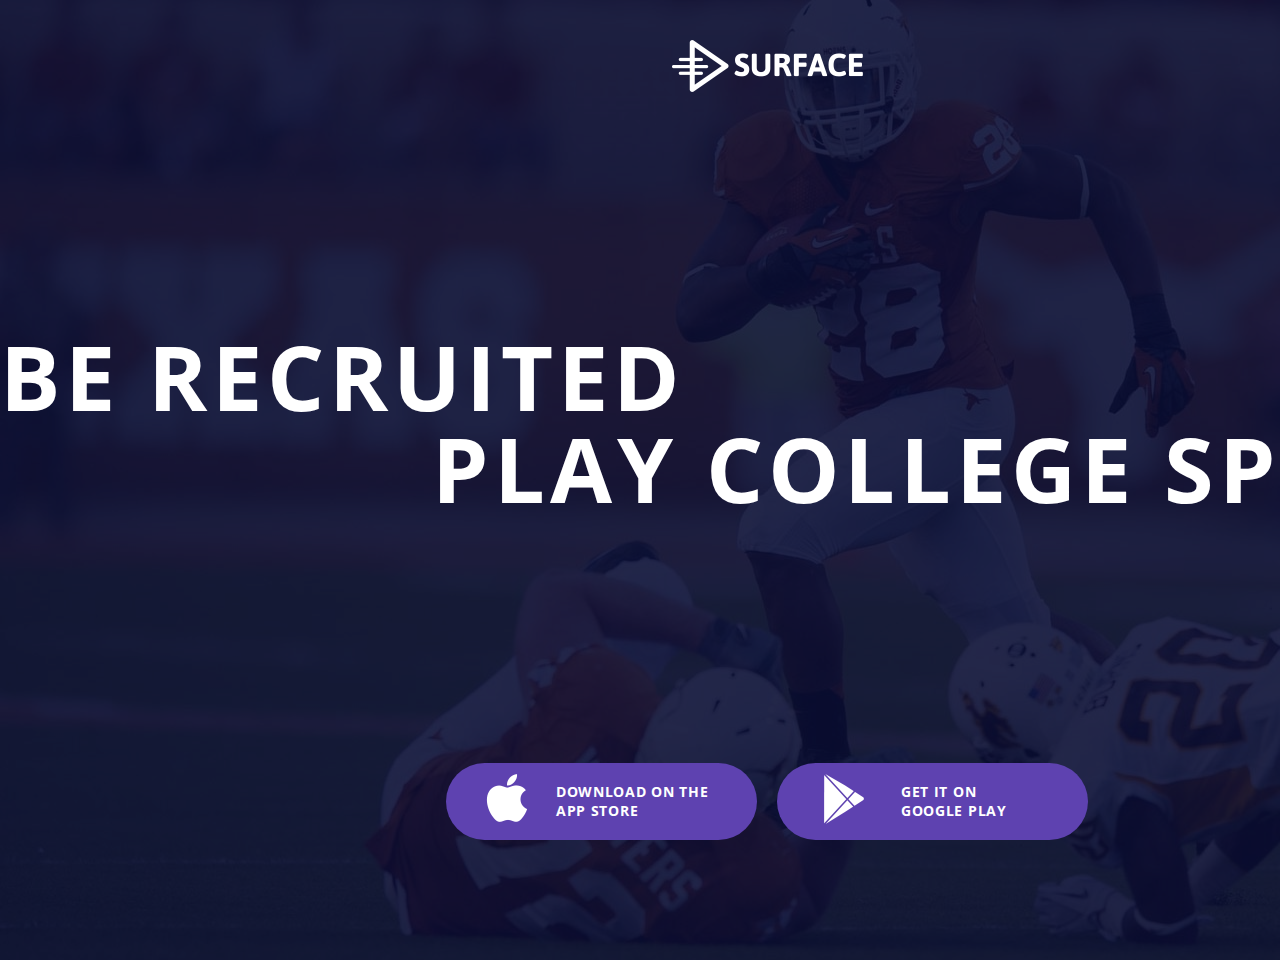
==== PSD_TEMPLATES/Surface_am_football_PSD/index.html @ 129268ed "surface am.football begin, header" ====
<!DOCTYPE html>
<html lang="en">
<head>
    <meta charset="UTF-8">
    <meta name="viewport" content="width=device-width, initial-scale=1.0">
    <title>Surface</title>
    <link rel="stylesheet" href="./css/styles.css" type="text/css">
</head>
<body>
    <header class="bg-dark">
        <div class="header">
       <div class="wrapper center">
        <div class="logo">
            <img src="./images/surface_logo_text.png">
        </div>
        <div class="title">
            <h1>BE RECRUITED</h1>
            <h1>PLAY COLLEGE SPORTS</h1>
        </div>
        <div class="buttons">
            <a href="#" class="button">
                <span>Download on the</span>
                <span>App store</span>
            </a>
            <a href="#" class="button">
                <span>Get it on</span>
                <span>Google play</span>
            </a>
        </div>
       </div>
    </div>
    </header>
    <!--Athlets-->
    <section>

    </section>
    <!--Players-->
    <section>
    <!--Grid 6x-->
    </section>
    <section>

    </section>

    <footer>
    </footer>
</body>
</html>
---- PSD_TEMPLATES/Surface_am_football_PSD/css/styles.css ----
@font-face {
    font-family: Open Sans; /* Имя шрифта */
    src: url(../fonts/OpenSans-Regular.ttf); /* Путь к файлу со шрифтом */
}
@font-face {
    font-family: Open Sans; /* Имя шрифта */
    src: url(../fonts/OpenSans-Bold.ttf); /* Путь к файлу со шрифтом */
}
body {
    color: #000000;
    font-family: "Open Sans", serif;
    font-size: 20px;
    font-weight: 400;
    letter-spacing: 1px;
    margin: 0px;
}
.wrapper {
    margin: 0 auto;
    width: 1534px;
}
.center {
    display:flex;
    flex-direction: column;
    justify-content: space-between;
    height: 960px;
}
.bg-dark {
    background-color: #0a0e34;
}
h1 {
    font-size: 90px;
    font-weight: 700;
    line-height: 31.32px;
    text-transform: uppercase;
    letter-spacing: 4.96px;
}
h2 {
    color: #e7e7e7;
    font-size: 80px;
    font-weight: 700;
    line-height: 60px;
    text-transform: uppercase;
}
h3 {
    color: #c1c1c1;
    font-size: 36px;
    font-weight: 700;
    line-height: 34.49px;
    text-transform: uppercase;
    letter-spacing: 1.8px;
}

h4 {
    /* Style for "Show every" */
    color: #a496ca;
    font-size: 30px;
    font-weight: 400;
    line-height: 34.49px;
    text-transform: uppercase;
}
/************************************HEADER*************************************/
header {
   min-height: 960px;
}
.header {
    color:#fff;
    position: relative;
    z-index:1;
    overflow:hidden;
    min-height: 960px;
}

.header:before{
    z-index:-1;
    position:absolute;
    left:0;
    top:0;
    content: url("../images/football_1920.jpg");
    opacity:0.1;
    min-height: 960px;
}
.logo{
    padding-top: 40px;
    display: flex;
    justify-content: center;
}
.title h1:nth-child(2n) {
    text-align: right;
}
.buttons {
    display: flex;
    justify-content: center;
    margin-bottom: 110px;
}
.buttons a:first-child:before {
    content: url("../images/Apple_logo_black.png");
    margin-left: 28px;
}
.buttons a:nth-child(2n):before {
    content: url("../images/google-play.png");
    margin-left: 35px;
}
.button:first-child span {
    margin-left: 110px;
}
.button:nth-child(2n) span {
    margin-left: 124px;
}
a.button {
    color: #ffffff;
    border-radius: 40px;
    display: flex ;
    font-size: 14px ;
    font-weight: 400;
    position: relative ;
    text-decoration: none ;
    width: 311px ;
    height: 77px;
    letter-spacing: 0.7px;
    text-transform: uppercase;
    background-color: #5e42b0;
    margin: 10px;
    flex-direction: column;
    justify-content: center;
}
a.button:before {
    border-radius: 3px 3px 3px 3px ;
    color: #FFFFFF ;
    font-family: sans-serif ;
    font-size: 15px ;
    left: 9px ;
    margin-top: -30px ;
    padding: 3px 3px 2px 3px ;
    position: absolute ;
    text-align: center ;
    top: 50% ;
    line-height: 15px ;
}
@media only screen and (max-width: 600px) {
    .wrapper {
        margin: 0 auto;
        width: 100%;
    }
    h1 {
        font-size: 28px;
        font-weight: 700;
        line-height: 31.32px;
        text-transform: uppercase;
        letter-spacing: 4.96px;
    }
.buttons {
    flex-direction: column;
    width:90%;
    }
}
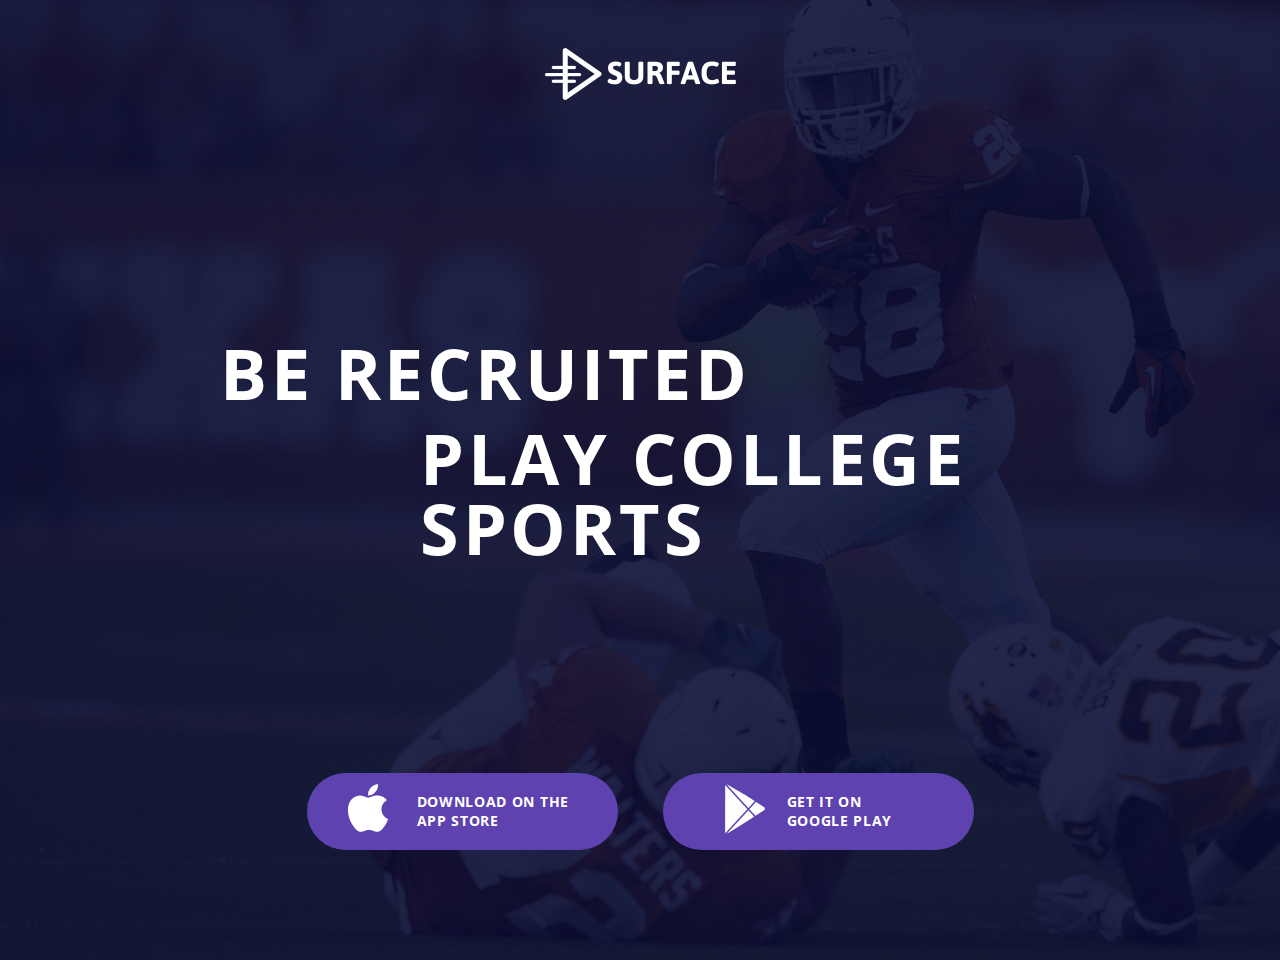
==== commit 35e172e9: "header with @media for pad and mobile, ie10+ compatibility" ====
--- a/PSD_TEMPLATES/Surface_am_football_PSD/index.html
+++ b/PSD_TEMPLATES/Surface_am_football_PSD/index.html
@@ -6,29 +6,44 @@
     <title>Surface</title>
     <link rel="stylesheet" href="./css/styles.css" type="text/css">
 </head>
-<body>
-    <header class="bg-dark">
-        <div class="header">
-       <div class="wrapper center">
-        <div class="logo">
-            <img src="./images/surface_logo_text.png">
+<body class="">
+
+    <header class="bg-dark ">
+        <div class="header flexbox column jc-center ai-center fl-wrap ac-stretch">
+           <div class="wrapper flexbox column jc-space-b">
+                <div class="logo flexbox column jc-center ai-center flex-1 ">
+                    <img srcset= "./images/surface-logo-text-133.png 360w,
+                            ./images/surface-logo-text.png 480w,
+                            ./images/surface-logo-text.png 800w"
+                         sizes="(max-width: 133px) 280px,
+                                (max-width: 480px) 440px,
+                                    800px"
+                         src="./images/surface-logo-text.png"
+                         alt="Surface Logo"
+                    >
+                </div>
+                <div class="title flexbox column jc-center ai-center flex-4">
+                    <div class="title-wrap flexbox jc-center column">
+                        <h1 class="flex-1">BE RECRUITED</h1>
+                        <h1 lass="flex-1">PLAY COLLEGE SPORTS</h1>
+                    </div>
+                </div>
+
+
+                <div class="buttons flexbox m-column jc-center ai-center flexbox flex-1">
+                    <a href="#" class="button flexbox column  jc-center">
+                        <span>Download on the</span>
+                        <span>App store</span>
+                    </a>
+                    <a href="#" class="button flexbox column jc-center">
+                        <span>Get it on</span>
+                        <span >Google play</span>
+                    </a>
+                </div>
+            </div>
+
+
         </div>
-        <div class="title">
-            <h1>BE RECRUITED</h1>
-            <h1>PLAY COLLEGE SPORTS</h1>
-        </div>
-        <div class="buttons">
-            <a href="#" class="button">
-                <span>Download on the</span>
-                <span>App store</span>
-            </a>
-            <a href="#" class="button">
-                <span>Get it on</span>
-                <span>Google play</span>
-            </a>
-        </div>
-       </div>
-    </div>
     </header>
     <!--Athlets-->
     <section>
--- a/PSD_TEMPLATES/Surface_am_football_PSD/css/styles.css
+++ b/PSD_TEMPLATES/Surface_am_football_PSD/css/styles.css
@@ -1,156 +1,378 @@
-
 @font-face {
-    font-family: Open Sans; /* Имя шрифта */
-    src: url(../fonts/OpenSans-Regular.ttf); /* Путь к файлу со шрифтом */
+        font-family: Open Sans; /* Имя шрифта */
+        src: url(../fonts/OpenSans-Regular.ttf); /* Путь к файлу со шрифтом */
 }
 @font-face {
-    font-family: Open Sans; /* Имя шрифта */
-    src: url(../fonts/OpenSans-Bold.ttf); /* Путь к файлу со шрифтом */
-}
-body {
-    color: #000000;
-    font-family: "Open Sans", serif;
-    font-size: 20px;
-    font-weight: 400;
-    letter-spacing: 1px;
-    margin: 0px;
-}
-.wrapper {
-    margin: 0 auto;
-    width: 1534px;
-}
-.center {
-    display:flex;
-    flex-direction: column;
-    justify-content: space-between;
-    height: 960px;
-}
-.bg-dark {
-    background-color: #0a0e34;
-}
-h1 {
-    font-size: 90px;
-    font-weight: 700;
-    line-height: 31.32px;
-    text-transform: uppercase;
-    letter-spacing: 4.96px;
-}
-h2 {
-    color: #e7e7e7;
-    font-size: 80px;
-    font-weight: 700;
-    line-height: 60px;
-    text-transform: uppercase;
-}
-h3 {
-    color: #c1c1c1;
-    font-size: 36px;
-    font-weight: 700;
-    line-height: 34.49px;
-    text-transform: uppercase;
-    letter-spacing: 1.8px;
-}
-
-h4 {
-    /* Style for "Show every" */
-    color: #a496ca;
-    font-size: 30px;
-    font-weight: 400;
-    line-height: 34.49px;
-    text-transform: uppercase;
-}
-/************************************HEADER*************************************/
-header {
-   min-height: 960px;
-}
-.header {
-    color:#fff;
-    position: relative;
-    z-index:1;
-    overflow:hidden;
-    min-height: 960px;
-}
-
-.header:before{
-    z-index:-1;
-    position:absolute;
-    left:0;
-    top:0;
-    content: url("../images/football_1920.jpg");
-    opacity:0.1;
-    min-height: 960px;
-}
-.logo{
-    padding-top: 40px;
-    display: flex;
-    justify-content: center;
-}
-.title h1:nth-child(2n) {
-    text-align: right;
-}
-.buttons {
-    display: flex;
-    justify-content: center;
-    margin-bottom: 110px;
-}
-.buttons a:first-child:before {
-    content: url("../images/Apple_logo_black.png");
-    margin-left: 28px;
-}
-.buttons a:nth-child(2n):before {
-    content: url("../images/google-play.png");
-    margin-left: 35px;
-}
-.button:first-child span {
-    margin-left: 110px;
-}
-.button:nth-child(2n) span {
-    margin-left: 124px;
-}
-a.button {
-    color: #ffffff;
-    border-radius: 40px;
-    display: flex ;
-    font-size: 14px ;
-    font-weight: 400;
-    position: relative ;
-    text-decoration: none ;
-    width: 311px ;
-    height: 77px;
-    letter-spacing: 0.7px;
-    text-transform: uppercase;
-    background-color: #5e42b0;
-    margin: 10px;
-    flex-direction: column;
-    justify-content: center;
-}
-a.button:before {
-    border-radius: 3px 3px 3px 3px ;
-    color: #FFFFFF ;
-    font-family: sans-serif ;
-    font-size: 15px ;
-    left: 9px ;
-    margin-top: -30px ;
-    padding: 3px 3px 2px 3px ;
-    position: absolute ;
-    text-align: center ;
-    top: 50% ;
-    line-height: 15px ;
-}
-@media only screen and (max-width: 600px) {
+        font-family: Open Sans; /* Имя шрифта */
+        src: url(../fonts/OpenSans-Bold.ttf); /* Путь к файлу со шрифтом */
+}
+    body {
+        color: #000000;
+        font-family: "Open Sans", serif;
+        font-size: 20px;
+        font-weight: 400;
+        letter-spacing: 1px;
+        margin: 0px;
+    }
     .wrapper {
         margin: 0 auto;
-        width: 100%;
-    }
+        max-width: 1534px;
+        height: 960px;
+    }
+    .center {
+        display:flex;
+        flex-direction: column;
+        justify-content: space-between;
+    }
+
+    /*---- Задали header фон ------*/
+    .bg-dark {
+        background-color: #0a0e34;
+    }
+    h1 {
+        font-size: 90px;
+        font-weight: 700;
+        text-transform: uppercase;
+        letter-spacing: 4.1px;
+        line-height: 50px;
+        margin-block-start: 25px;
+        margin-block-end: 25px;
+    }
+    h2 {
+        color: #e7e7e7;
+        font-size: 80px;
+        font-weight: 700;
+        line-height: 50px;
+        text-transform: uppercase;
+    }
+    h3 {
+        color: #c1c1c1;
+        font-size: 36px;
+        font-weight: 700;
+        line-height: 34.49px;
+        text-transform: uppercase;
+        letter-spacing: 1.8px;
+    }
+    h4 {
+        /* Style for "Show every" */
+        color: #a496ca;
+        font-size: 30px;
+        font-weight: 400;
+        line-height: 34.49px;
+        text-transform: uppercase;
+    }
+    /************************************flex box for IE*****************************/
+    .flex-1{
+        flex: 1;
+        -webkit-flex: 1;
+        -ms-flex: 1;
+    }
+    .flex-2{
+        flex: 2;
+        -webkit-flex: 2;
+        -ms-flex: 2;
+    }
+    .flex-3{
+        flex: 3;
+        -webkit-flex: 3;
+        -ms-flex: 3;
+    }
+    .flex-4{
+        flex: 4;
+        -webkit-flex: 4;
+        -ms-flex: 4;
+    }
+    .flex-5{
+        flex: 5;
+        -webkit-flex: 5;
+        -ms-flex: 5;
+    }
+    .flexbox {
+        display: -webkit-flex;
+        display: -webkit-box;
+        display: -moz-flex;
+        display: -moz-box;
+        display: -ms-flex;
+        display: -ms-flexbox;
+        display: -o-flex;
+        display: flex;
+    }
+    .row {
+        -webkit-flex-direction: row;
+        -moz-flex-direction: row;
+        -ms-flex-direction: row;
+        -o-flex-direction: row;
+        flex-direction: row;
+    }
+    .column {
+        -webkit-box-direction: normal;
+        -moz-box-direction: normal;
+        -webkit-box-orient: vertical;
+        -moz-box-orient: vertical;
+        -webkit-flex-direction: column;
+        -ms-flex-direction: column;
+        flex-direction: column;
+    }
+    .jc-center {
+        justify-content: center;
+        /*-webkit-box-pack: center;*/
+        /*-moz-box-pack: center;*/
+        /*-webkit-justify-content: center;*/
+        -ms-flex-pack: center;
+
+    }
+    .jc-space-b{
+        -webkit-box-pack: justify;
+        -moz-box-pack: justify;
+        -webkit-justify-content: space-between;
+        -ms-flex-pack: justify;
+        justify-content: space-between;
+    }
+    .ai-center {
+        -webkit-box-align: center;
+        -moz-box-align: center;
+        -webkit-align-items: center;
+        -ms-flex-align: center;
+        align-items: center;
+    }
+    .fl-wrap {
+        -webkit-flex-wrap: wrap;
+        -ms-flex-wrap: wrap;
+        flex-wrap: wrap;
+    }
+    .ac-stretch {
+        -webkit-align-content: stretch;
+        -ms-flex-line-pack: stretch;
+        align-content: stretch;
+    }
+
+    /************************************HEADER*************************************/
+    header {
+       /*min-height: 960px;*/
+
+    }
+    .header {
+        color:#fff;
+        position: relative;
+        z-index:1;
+        overflow:hidden;
+        /*min-height: 960px;*/
+        height: 100%;
+    }
+
+    .header:before{
+
+        content: "";
+        background-image: url("../images/football-1920.jpg") ;
+        background-size: cover;
+        width: 100%;
+        height: 100%;
+        z-index:-1;
+        position:absolute;
+        left:0;
+        top:0;
+        /*Задали прозрачность фоновой фотографии*/
+        opacity:0.1;
+        /*min-height: 960px;*/
+    }
+    .logo{
+
+    }
+    .title {
+        /*margin-top: 50px;*/
+    }
+
+    .title-wrap {
+        width:1534px;
+    }
+    .title-wrap h1:last-child {
+        margin: 0 0 0 440px;
+        /*line-height: 5px;*/
+        /*align-self: flex-end;*/
+        line-height: 100px;
+    }
+    .buttons {
+        margin-bottom: 75px;
+    }
+    .buttons a:nth-child(2n) {
+        margin-left: 35px;
+    }
+    .buttons a:first-child:before {
+        content: url("../images/Apple-logo-black.png");
+        margin-left: 28px;
+    }
+    .buttons a:nth-child(2n):before {
+        content: url("../images/google-play.png");
+        margin-left: 50px;
+    }
+    .button:first-child span {
+        margin-left: 110px;
+    }
+    .button:nth-child(2n) span {
+        margin-left: 124px;
+    }
+    a.button {
+        color: #ffffff;
+        border-radius: 40px;
+        font-size: 14px ;
+        font-weight: 400;
+        position: relative ;
+        text-decoration: none ;
+        width: 311px ;
+        height: 77px;
+        letter-spacing: 0.7px;
+        text-transform: uppercase;
+        background-color: #5e42b0;
+        margin: 10px;
+    }
+    a.button:before {
+        border-radius: 3px 3px 3px 3px ;
+        color: #FFFFFF ;
+        font-family: sans-serif ;
+        font-size: 15px ;
+        left: 9px ;
+        margin-top: -30px ;
+        padding: 3px 3px 2px 3px ;
+        position: absolute ;
+        text-align: center ;
+        top: 50% ;
+        line-height: 15px ;
+    }
+
+
+
+
+@media (min-width: 961px) and (max-width: 1545px) {
+    h1 {
+        font-size: 70px;
+        letter-spacing: 3.52px;
+    }
+    .title-wrap {
+        width: 900px;
+        margin-left: 60px;
+    }
+    .title-wrap>h1:last-child {
+        margin-left: 200px;
+        line-height: 70px;
+        /*align-self: flex-end;*/
+
+    }
+
+}
+
+
+
+@media (min-width: 641px) and (max-width: 960px){
+    .wrapper {
+        width: 768px;
+    }
+    h1 {
+        font-size: 64px;
+        letter-spacing: 2.9px;
+        line-height: 40px;
+    }
+    .header::before{
+        content: "";
+        background-image: url("../images/football-767.jpg") ;
+        background-size: cover;
+        width: 100%;
+        height: 100%;
+    }
+    .title-wrap {
+        width: 600px;
+    }
+    .title-wrap>h1:last-child {
+        margin: 0 0 0 105px;
+        line-height: 75px;
+    }
+    .title div {
+        width: 600px;
+    }
+}
+@media only screen and (max-width: 640px) {
+
+    /************************************flex box for IE*****************************/
+  .m-column {
+        -webkit-box-direction: normal;
+        -moz-box-direction: normal;
+        -webkit-box-orient: vertical;
+        -moz-box-orient: vertical;
+        -webkit-flex-direction: column;
+        -ms-flex-direction: column;
+        flex-direction: column;
+    }
+
+    /****************************HEADER**********************************/
     h1 {
         font-size: 28px;
-        font-weight: 700;
-        line-height: 31.32px;
-        text-transform: uppercase;
-        letter-spacing: 4.96px;
-    }
-.buttons {
-    flex-direction: column;
-    width:90%;
-    }
-}
+        letter-spacing: 1px;
+        line-height: 20px;
+    }
+    header {
+        width: 100%;
+    }
+    .header:before{
+        content: "";
+        background-image: url("../images/football-320.jpg") ;
+        background-size: cover;
+        width: 100%;
+        height: 100%;
+    }
+    .wrapper {
+        margin: 0 auto;
+        width: 100%;
+        height: 568px;
+    }
+    /*.title div {*/
+        /*!*margin: 0 42px 0 20px;*!*/
+        /*!*text-align: left;*!*/
+        /*width: 280px;*/
+
+    /*}*/
+    .title-wrap {
+        width:280px;
+    }
+    .title-wrap>h1:last-child {
+        margin: 0 0 0 44px;
+        line-height: 30px;
+    }
+
+    .logo img{
+        min-width: 131px;
+    }
+    a.button {
+        margin: 0px;
+        min-height: 35px;
+        max-width: 280px;
+        font-size: 8px;
+    }
+    .buttons a:nth-child(2n) {
+        margin-left: 0px;
+        margin-top: 14px;
+    }
+
+    .button:first-child span {
+        margin-left: 110px;
+    }
+
+    .button:nth-child(2n) span {
+        margin-left: 110px;
+    }
+    a.button:before {
+        margin-top: -15px;
+    }
+    .buttons a:first-child:before {
+        content: url("../images/Apple-logo-black-24.png");
+        margin-left: 70px;
+    }
+    .buttons a:nth-child(2n):before {
+        content: url("../images/google-play-24.png");
+        margin-left: 70px;
+    }
+
+
+
+
+
+
+}
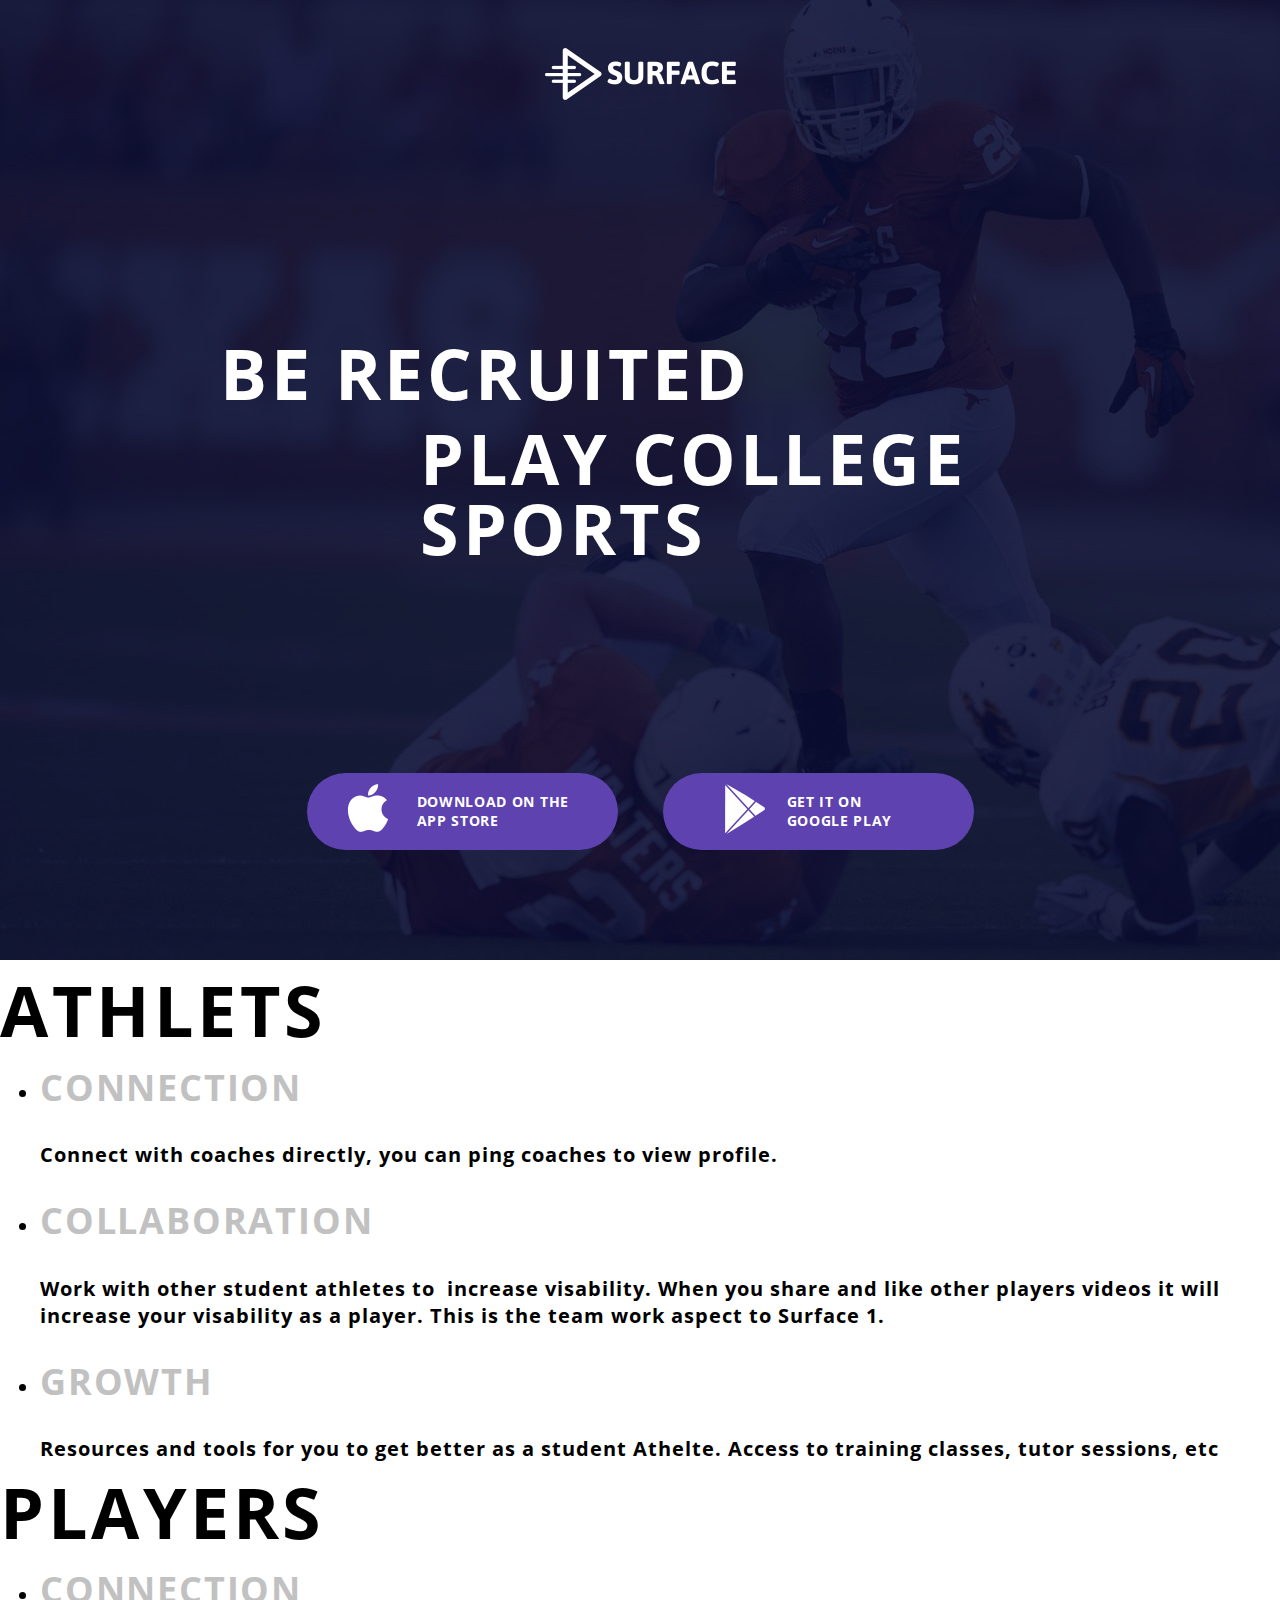
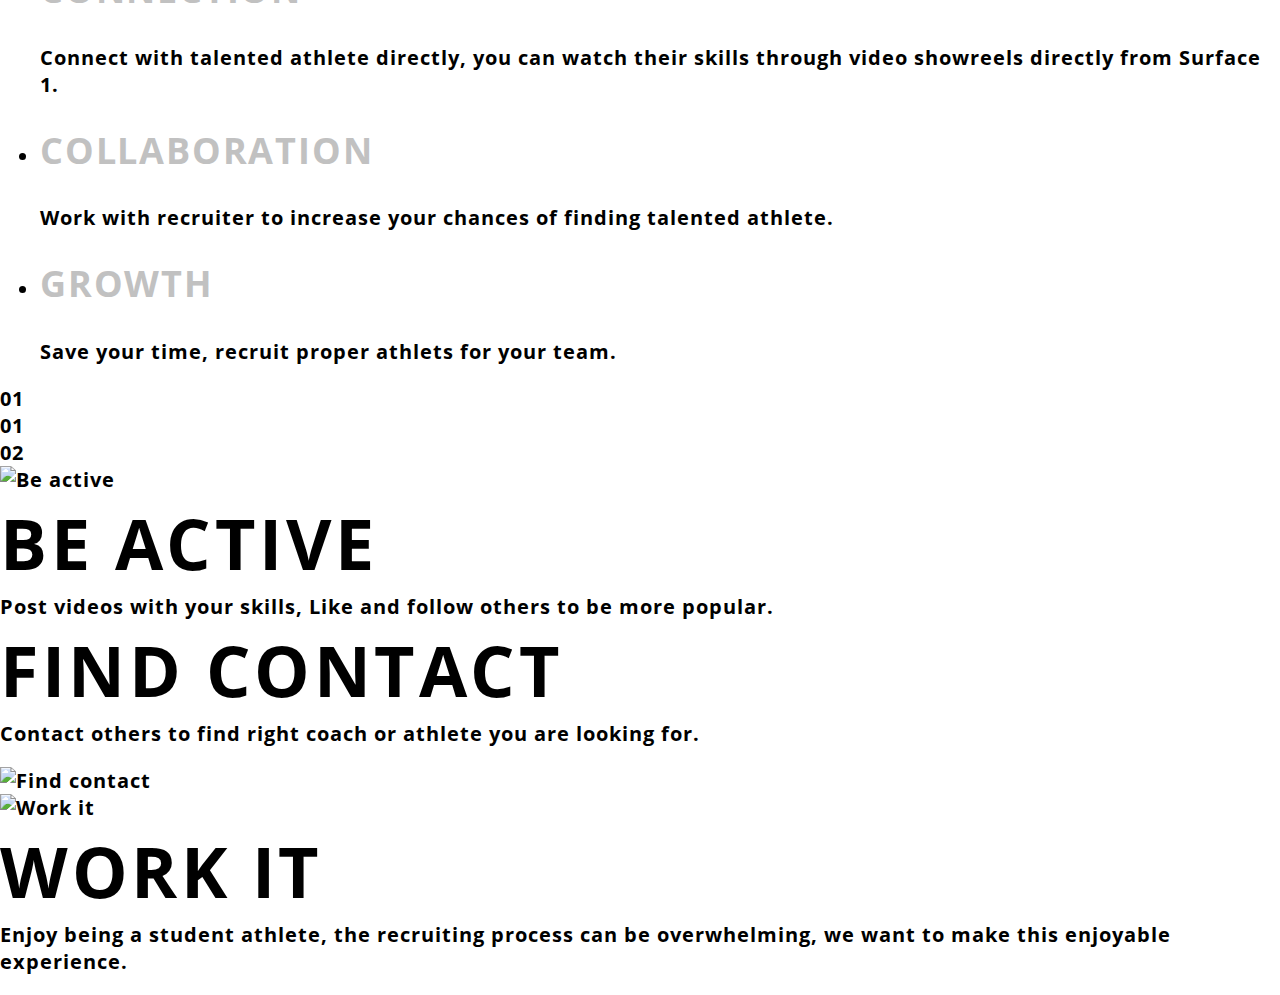
==== commit 03e4a087: "main, sections" ====
--- a/PSD_TEMPLATES/Surface_am_football_PSD/index.html
+++ b/PSD_TEMPLATES/Surface_am_football_PSD/index.html
@@ -25,7 +25,7 @@
                 <div class="title flexbox column jc-center ai-center flex-4">
                     <div class="title-wrap flexbox jc-center column">
                         <h1 class="flex-1">BE RECRUITED</h1>
-                        <h1 lass="flex-1">PLAY COLLEGE SPORTS</h1>
+                        <h1 class="flex-1">PLAY COLLEGE SPORTS</h1>
                     </div>
                 </div>
 
@@ -37,7 +37,8 @@
                     </a>
                     <a href="#" class="button flexbox column jc-center">
                         <span>Get it on</span>
-                        <span >Google play</span>
+                        <span>Google play</span>
+
                     </a>
                 </div>
             </div>
@@ -45,17 +46,99 @@
 
         </div>
     </header>
+    <main>
     <!--Athlets-->
-    <section>
+    <section class="Athlets">
+        <div class="Athlets-empty">
+            
+        </div>
+        <div class="Athlets-content">
+            <h1>Athlets</h1>
+            <ul>
+            <li>
+                
+                <h3>Connection</h3>
+                <p>Connect with coaches directly, you can ping coaches to view profile.</p>
+            </li>
+            <li>
+                    
+                <h3>Collaboration</h3>
+                <p>Work with other student athletes to  increase visability. When you share and like other players videos it will increase your visability as a player. This is the team work aspect to Surface 1.</p>
+            </li>
+            <li>
+                <h3>Growth</h3>
+                <p>Resources and tools for you to get better as a student Athelte. Access 
+                            to training classes, tutor sessions, etc </p>
+            </li>
+            </ul>
+        </div>
+    </section>
+
+
+    <section class="Players">
+        <div class="Players-empty">
+            
+        </div>
+        <div class="Players-content">
+        
+            <h1>Players</h1>
+            <ul>
+                <li>
+                    <h3>Connection</h3>
+                    <p>Connect with talented athlete directly, you can watch their skills through 
+                                video showreels directly from Surface 1.</p>
+                </li>
+                <li>
+                    <h3>Collaboration</h3>
+                    <p>Work with recruiter to increase your chances of finding talented athlete.</p>
+                </li>
+                <li>
+                    <h3>Growth</h3>
+                    <p>Save your time, recruit proper athlets for your team.</p>
+                </li>
+            </ul>
+        </div>
+    </section>
+
+
+    <!--Grid 6x-->
+    <section class="Active">
+        <div class="quads">
+            <div>01</div>
+            <div>01</div>
+            <div>02</div>
+        </div>
+
+        <div>
+            <img src="#" alt="Be active">
+        </div>
+        <div>
+            <h1>Be active</h1>
+            <p>Post videos with your skills, Like and follow others 
+                    to be more popular.</p>
+        </div>
+        <div>
+            <h1>Find contact</h1>
+            <p>Contact others to find right coach or athlete you are
+                    looking for. </p>
+        </div>
+        <div>
+                <img src="#" alt="Find contact">
+        </div>
+        <div>
+                <img src="#" alt="Work it">
+        </div>
+        <div>
+            <h1>Work it</h1>
+            <p>Enjoy being a student athlete, the recruiting process
+                    can be overwhelming, we want to make this 
+                    enjoyable experience. </p>
+        </div>
 
     </section>
-    <!--Players-->
-    <section>
-    <!--Grid 6x-->
-    </section>
-    <section>
 
-    </section>
+    
+    </main>
 
     <footer>
     </footer>
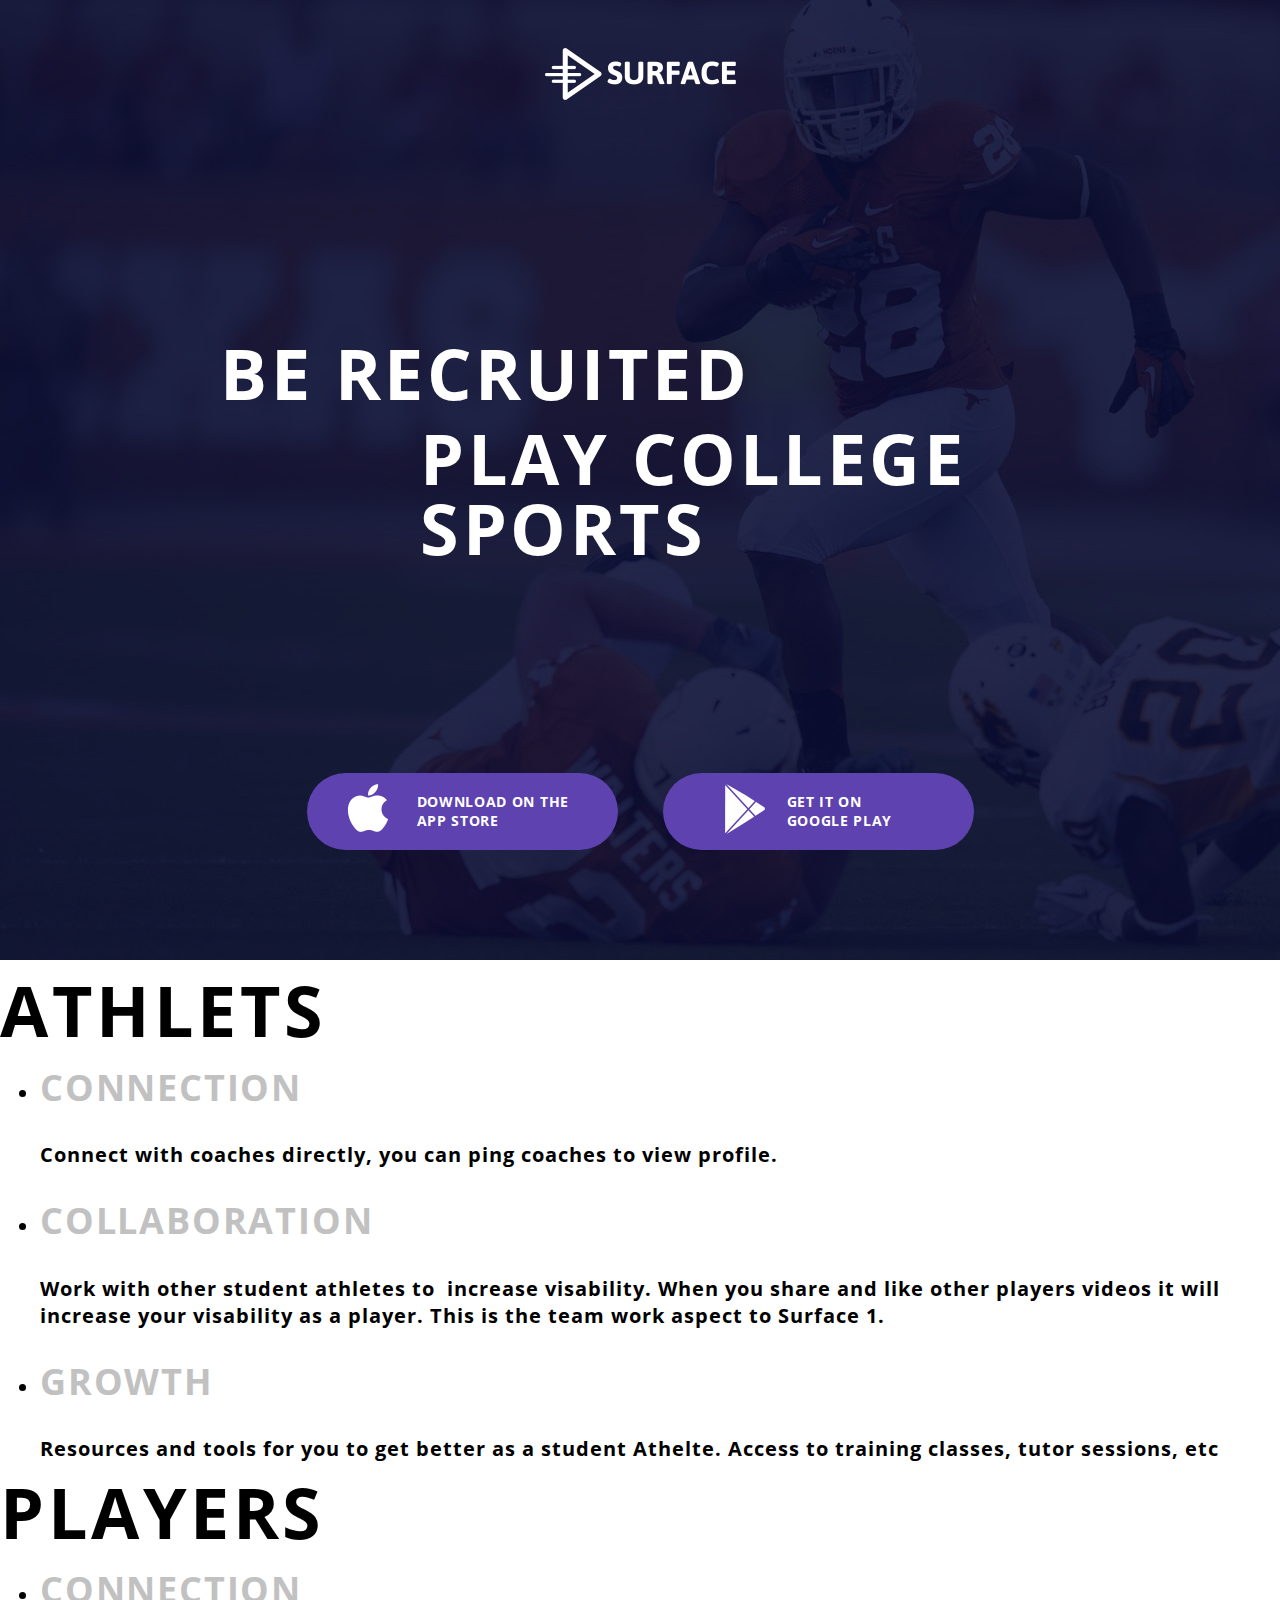
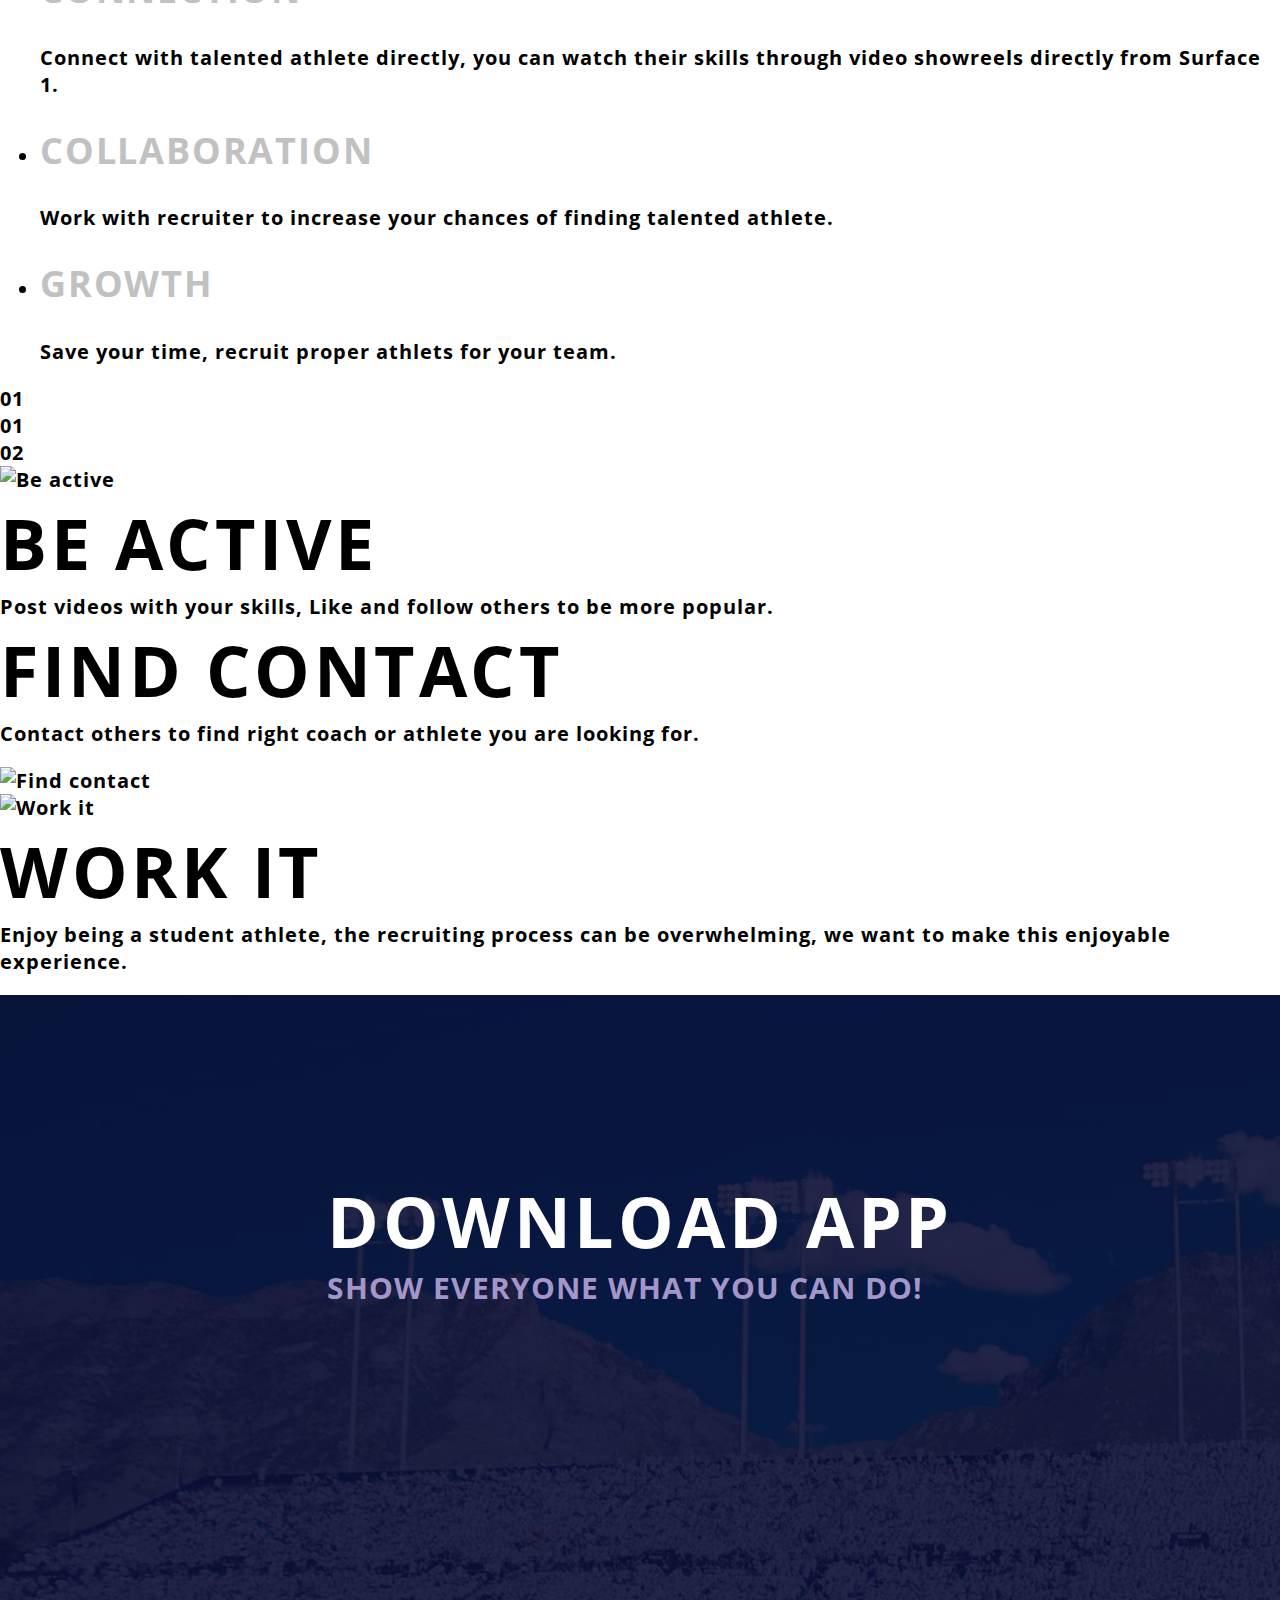
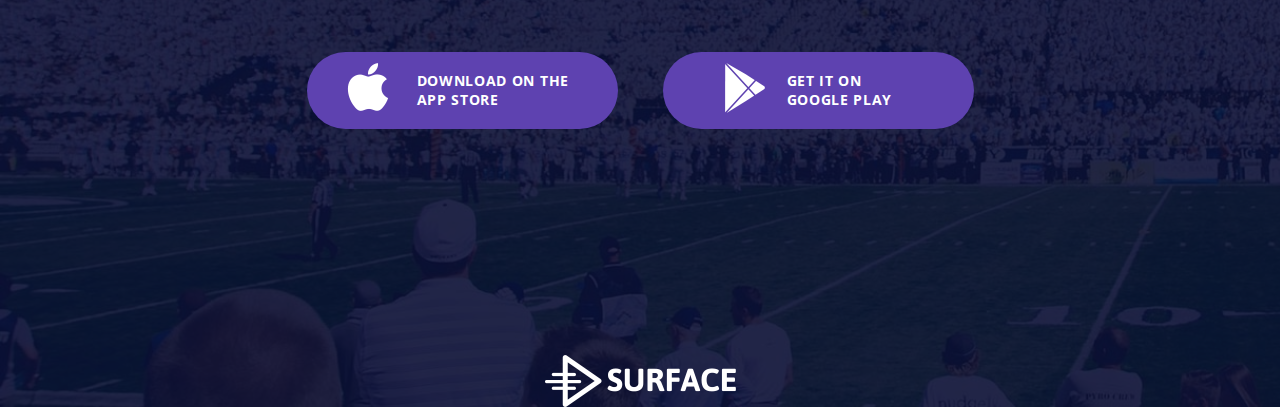
==== commit d5c1fa8a: "football footer" ====
--- a/PSD_TEMPLATES/Surface_am_football_PSD/index.html
+++ b/PSD_TEMPLATES/Surface_am_football_PSD/index.html
@@ -46,6 +46,7 @@
 
         </div>
     </header>
+    <!-- main -->
     <main>
     <!--Athlets-->
     <section class="Athlets">
@@ -140,7 +141,44 @@
     
     </main>
 
-    <footer>
+    <footer class="bg-dark">
+            <div class="footer flexbox column jc-center ai-center fl-wrap ac-stretch">
+                    <div class="wrapper flexbox column jc-space-b">
+                         
+                         <div class="title flexbox column jc-center ai-center flex-4">
+                             <div class="download flexbox jc-center column">
+                                 <h1>DOWNLOAD APP</h1>
+                                 <p>Show everyone what you can do!
+                                 </p>
+                             </div>
+                         </div>
+         
+         
+                         <div class="buttons flexbox m-column jc-center ai-center flexbox flex-3">
+                             <a href="#" class="button flexbox column  jc-center">
+                                 <span>Download on the</span>
+                                 <span>App store</span>
+                             </a>
+                             <a href="#" class="button flexbox column jc-center">
+                                 <span>Get it on</span>
+                                 <span>Google play</span>
+         
+                             </a>
+                         </div>
+                     </div>
+         
+                     <div class="logo flexbox column jc-center ai-center flex-1 ">
+                            <img srcset= "./images/surface-logo-text-133.png 360w,
+                                    ./images/surface-logo-text.png 480w,
+                                    ./images/surface-logo-text.png 800w"
+                                 sizes="(max-width: 133px) 280px,
+                                        (max-width: 480px) 440px,
+                                            800px"
+                                 src="./images/surface-logo-text.png"
+                                 alt="Surface Logo"
+                            >
+                        </div>
+                 </div>
     </footer>
 </body>
 </html>--- a/PSD_TEMPLATES/Surface_am_football_PSD/css/styles.css
+++ b/PSD_TEMPLATES/Surface_am_football_PSD/css/styles.css
@@ -238,9 +238,43 @@
         top: 50% ;
         line-height: 15px ;
     }
-
-
-
+/* ******************** footer ********************* */
+.footer {
+    color:#fff;
+    position: relative;
+    z-index:1;
+    overflow:hidden;
+    /*min-height: 960px;*/
+    height: 100%;
+}
+.footer:before{
+
+    content: "";
+    background-image: url("../images/game-1920.jpg") ;
+    background-size: cover;
+    width: 100%;
+    height: 100%;
+    z-index:-1;
+    position:absolute;
+    left:0;
+    top:0;
+    /*Задали прозрачность фоновой фотографии*/
+    opacity:0.1;
+    /*min-height: 960px;*/
+}
+
+.download>p {
+    /* Style for "Show every" */
+    
+    height: 24px;
+    color: #a496ca;
+    font-family: "Open Sans";
+    font-size: 30px;
+    font-weight: 400;
+    line-height: 34.49px;
+    text-transform: uppercase;
+    margin-top: 0;
+}
 
 @media (min-width: 961px) and (max-width: 1545px) {
     h1 {
